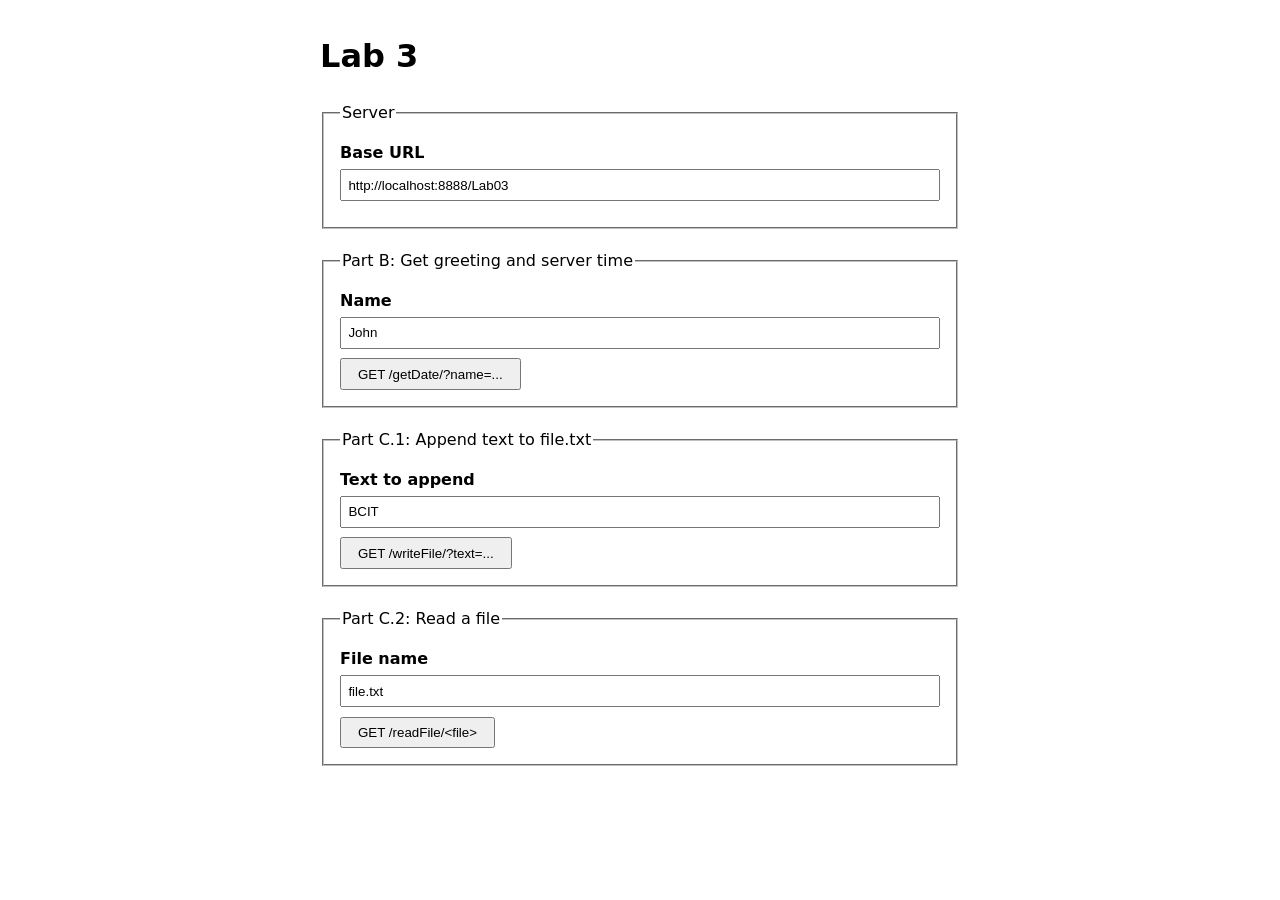
==== Lab03/index.html @ c305c52c "Lab 3 complete" ====
<!-- AI used to generate this index page. -->
<!doctype html>
<html lang="en">
    <head>
        <meta charset="UTF-8" />
        <meta name="viewport" content="width=device-width, initial-scale=1" />
        <title>Lab 3</title>
        <style>
            body {
                font-family: system-ui, sans-serif;
                max-width: 640px;
                margin: 2rem auto;
                padding: 0 1rem;
                line-height: 1.5;
            }
            fieldset {
                margin-bottom: 1.25rem;
                padding: 1rem;
            }
            label {
                display: block;
                margin-bottom: 0.25rem;
                font-weight: 600;
            }
            input[type="text"] {
                width: 100%;
                box-sizing: border-box;
                padding: 0.4rem;
                margin-bottom: 0.6rem;
            }
            button {
                padding: 0.4rem 1rem;
            }
            code {
                background: #f0f0f0;
                padding: 0.1rem 0.3rem;
                border-radius: 3px;
            }
        </style>
    </head>
    <body>
        <h1>Lab 3</h1>

        <fieldset>
            <legend>Server</legend>
            <label for="base">Base URL</label>
            <input type="text" id="base" value="http://localhost:8888/Lab03" />
        </fieldset>

        <fieldset>
            <legend>Part B: Get greeting and server time</legend>
            <form id="getDateForm">
                <label for="name">Name</label>
                <input type="text" id="name" value="John" />
                <button type="submit">GET /getDate/?name=...</button>
            </form>
        </fieldset>

        <fieldset>
            <legend>Part C.1: Append text to file.txt</legend>
            <form id="writeFileForm">
                <label for="text">Text to append</label>
                <input type="text" id="text" value="BCIT" />
                <button type="submit">GET /writeFile/?text=...</button>
            </form>
        </fieldset>

        <fieldset>
            <legend>Part C.2: Read a file</legend>
            <form id="readFileForm">
                <label for="filename">File name</label>
                <input type="text" id="filename" value="file.txt" />
                <button type="submit">GET /readFile/&lt;file&gt;</button>
            </form>
        </fieldset>

        <script>
            const getBase = () =>
                document
                    .getElementById("base")
                    .value.trim()
                    .replace(/\/+$/, "");

            const openUrl = (url) => window.open(url, "_blank");

            document
                .getElementById("getDateForm")
                .addEventListener("submit", (e) => {
                    e.preventDefault();
                    const name = encodeURIComponent(
                        document.getElementById("name").value
                    );
                    openUrl(`${getBase()}/getDate/?name=${name}`);
                });

            document
                .getElementById("writeFileForm")
                .addEventListener("submit", (e) => {
                    e.preventDefault();
                    const text = encodeURIComponent(
                        document.getElementById("text").value
                    );
                    openUrl(`${getBase()}/writeFile/?text=${text}`);
                });

            document
                .getElementById("readFileForm")
                .addEventListener("submit", (e) => {
                    e.preventDefault();
                    const file = encodeURIComponent(
                        document.getElementById("filename").value
                    );
                    openUrl(`${getBase()}/readFile/${file}`);
                });
        </script>
    </body>
</html>
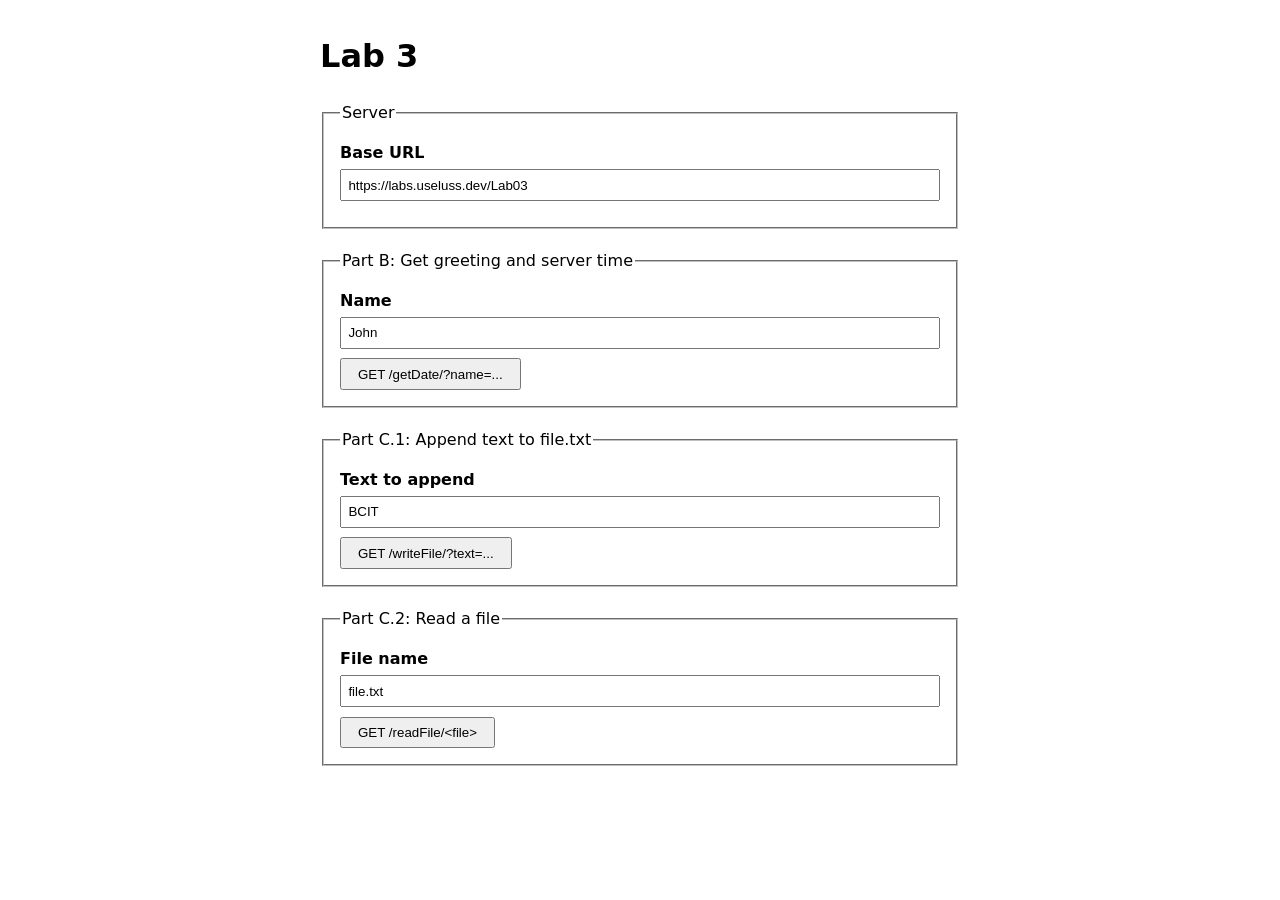
==== commit 5c8e51c9: "Update" ====
--- a/Lab03/index.html
+++ b/Lab03/index.html
@@ -44,7 +44,11 @@
         <fieldset>
             <legend>Server</legend>
             <label for="base">Base URL</label>
-            <input type="text" id="base" value="http://localhost:8888/Lab03" />
+            <input
+                type="text"
+                id="base"
+                value="https://labs.useluss.dev/Lab03"
+            />
         </fieldset>
 
         <fieldset>
